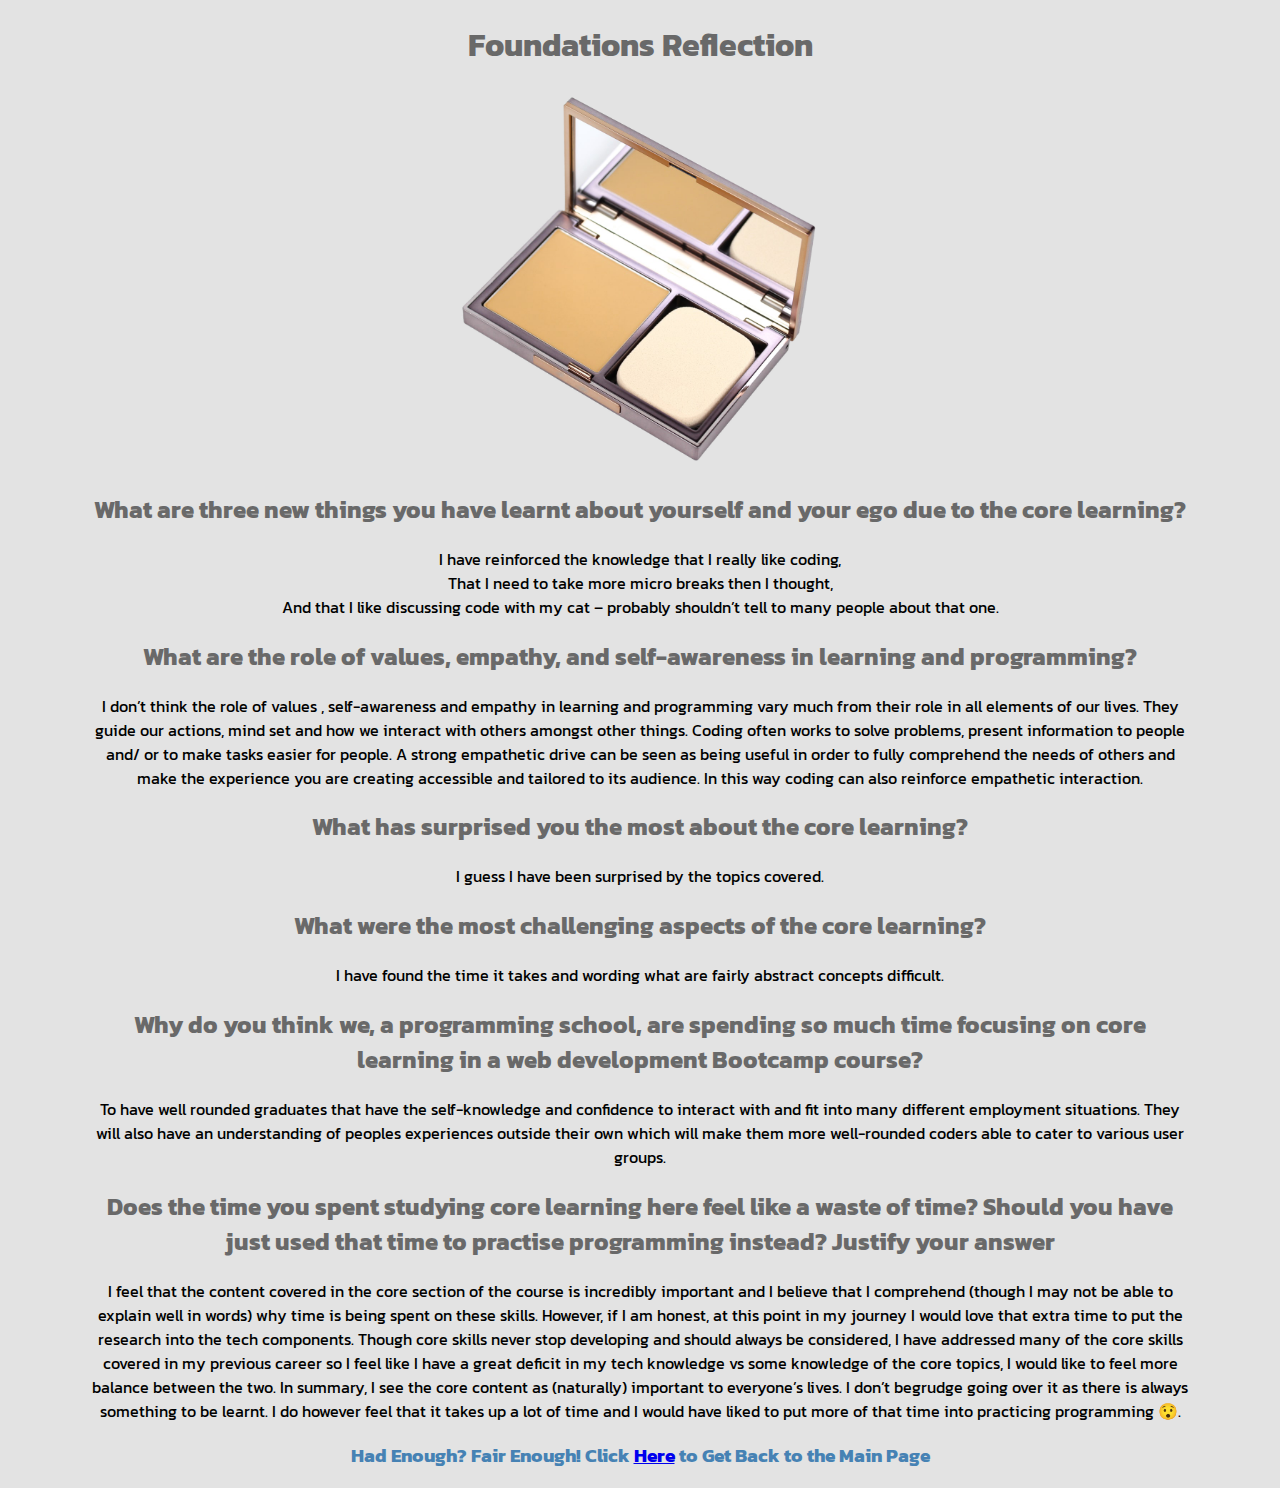
==== blog/Foundations-reflection.html @ ab0c7e38 "add sprint 5 pages, add game links" ====
<!DOCTYPE html>
<html>
  <head>
    <title>Foundations Reflection</title>
    <meta charset="UTF-8">
    <link href="../styles/main.css" rel="stylesheet" type="text/css">
    <link rel="preconnect" href="https://fonts.gstatic.com" crossorigin>
<link href="https://fonts.googleapis.com/css2?family=Kanit&display=swap" rel="stylesheet">
  </head>
  
  <body>
    <header><h1>Foundations Reflection</h1></header>
    <img src="../Images/foundation-reflection.png" alt ="foundation-reflection" class ="larger-image">
    <main>

      <h2>What are three new things you have learnt about yourself and your ego due to the core learning?</h2>
      <p>
        I have reinforced the knowledge that I really like coding, <br>
        That I need to take more micro breaks then I thought, <br>
        And that I like discussing code with my cat – probably shouldn’t tell to many people about that one. 

      </p>

      <h2>What are the role of values, empathy, and self-awareness in learning and programming?</h2>
      <p>
        I don’t think the role of values , self-awareness and empathy in learning and programming vary much from their role in all elements of our lives. They guide our actions, mind set and how we interact with others amongst other things. 
        Coding often works to solve problems, present information to people and/ or to make tasks easier for people. A strong empathetic drive can be seen as being useful in order to fully comprehend the needs of others and make the experience you are creating accessible and tailored to its audience. In this way coding can also reinforce empathetic interaction.
       </p>

      <h2>What has surprised you the most about the core learning?</h2>
      <p>
        I guess I have been surprised by the topics covered. 
      </p>

      <h2>What were the most challenging aspects of the core learning?</h2>
      <p>
        I have found the time it takes and wording what are fairly abstract concepts difficult. 
      </p>
      
      <h2>Why do you think we, a programming school, are spending so much time focusing on core learning in a web development Bootcamp course?</h2>
      <p>
        To have well rounded graduates that have the self-knowledge and confidence to interact with and fit into many different employment situations. They will also have an understanding of peoples experiences outside their own which will make them more well-rounded coders able to cater to various user groups.  
      </p>

      <h2>Does the time you spent studying core learning here feel like a waste of time? Should you have just used that time to practise programming instead? Justify your answer</h2>
      <p>
        I feel that the content covered in the core section of the course is incredibly important and I believe that I comprehend (though I may not be able to explain well in words) why time is being spent on these skills. However, if I am honest, at this point in my journey I would love that extra time to put the research into the tech components. Though core skills never stop developing and should always be considered, I have addressed many of the core skills covered in my previous career so I feel like I have a great deficit in my tech knowledge vs some knowledge of the core topics, I would like to feel more balance between the two. In summary, I see the core content as (naturally) important to everyone’s lives. I don’t begrudge going over it as there is always something to be learnt. I do however feel that it takes up a lot of time and I would have liked to put more of that time into practicing programming 😯. 
      </p>

      </main>
 <footer>
  <h3 id="end-tag">Had Enough? Fair Enough! Click <a href="../index.html">Here</a> to Get Back to the Main Page</h3>
   </footer>
  </body>
</html>
---- styles/main.css ----
body
{text-align: center;
  background-color: rgba(113, 113, 113, 0.197);
  font-family: 'Kanit', sans-serif;}

h1,h2,h3 {color:#696969;}

main {padding: 0em 5em 0em 5em;}

.smaller-image {width: 259px;}
.larger-image {width: 500px;}

table {
  table-layout: fixed ;
  width: 75% ;}

td {
  width: 25% ;}


div { text-align: center; }

.nav {
  list-style: none;
  overflow: hidden;
 margin: auto;}

.nav a {
float: left;
color: #000000;
text-align: center;
text-decoration: none;
padding: 16px;
font-size: 17px;
  }

.center {
  margin-left: auto;
  margin-right: auto;
}
.pink-text {color: pink}

#id-example {color: green}
#end-tag {color: #4682B4}
#foot-note {font-size: smaller;}

#games {
  list-style-type: none;
  text-align: center;
}

.exampleone { background-color: transparent; }

@media screen and (max-width: 600px) {
.nav a {float: none;}}
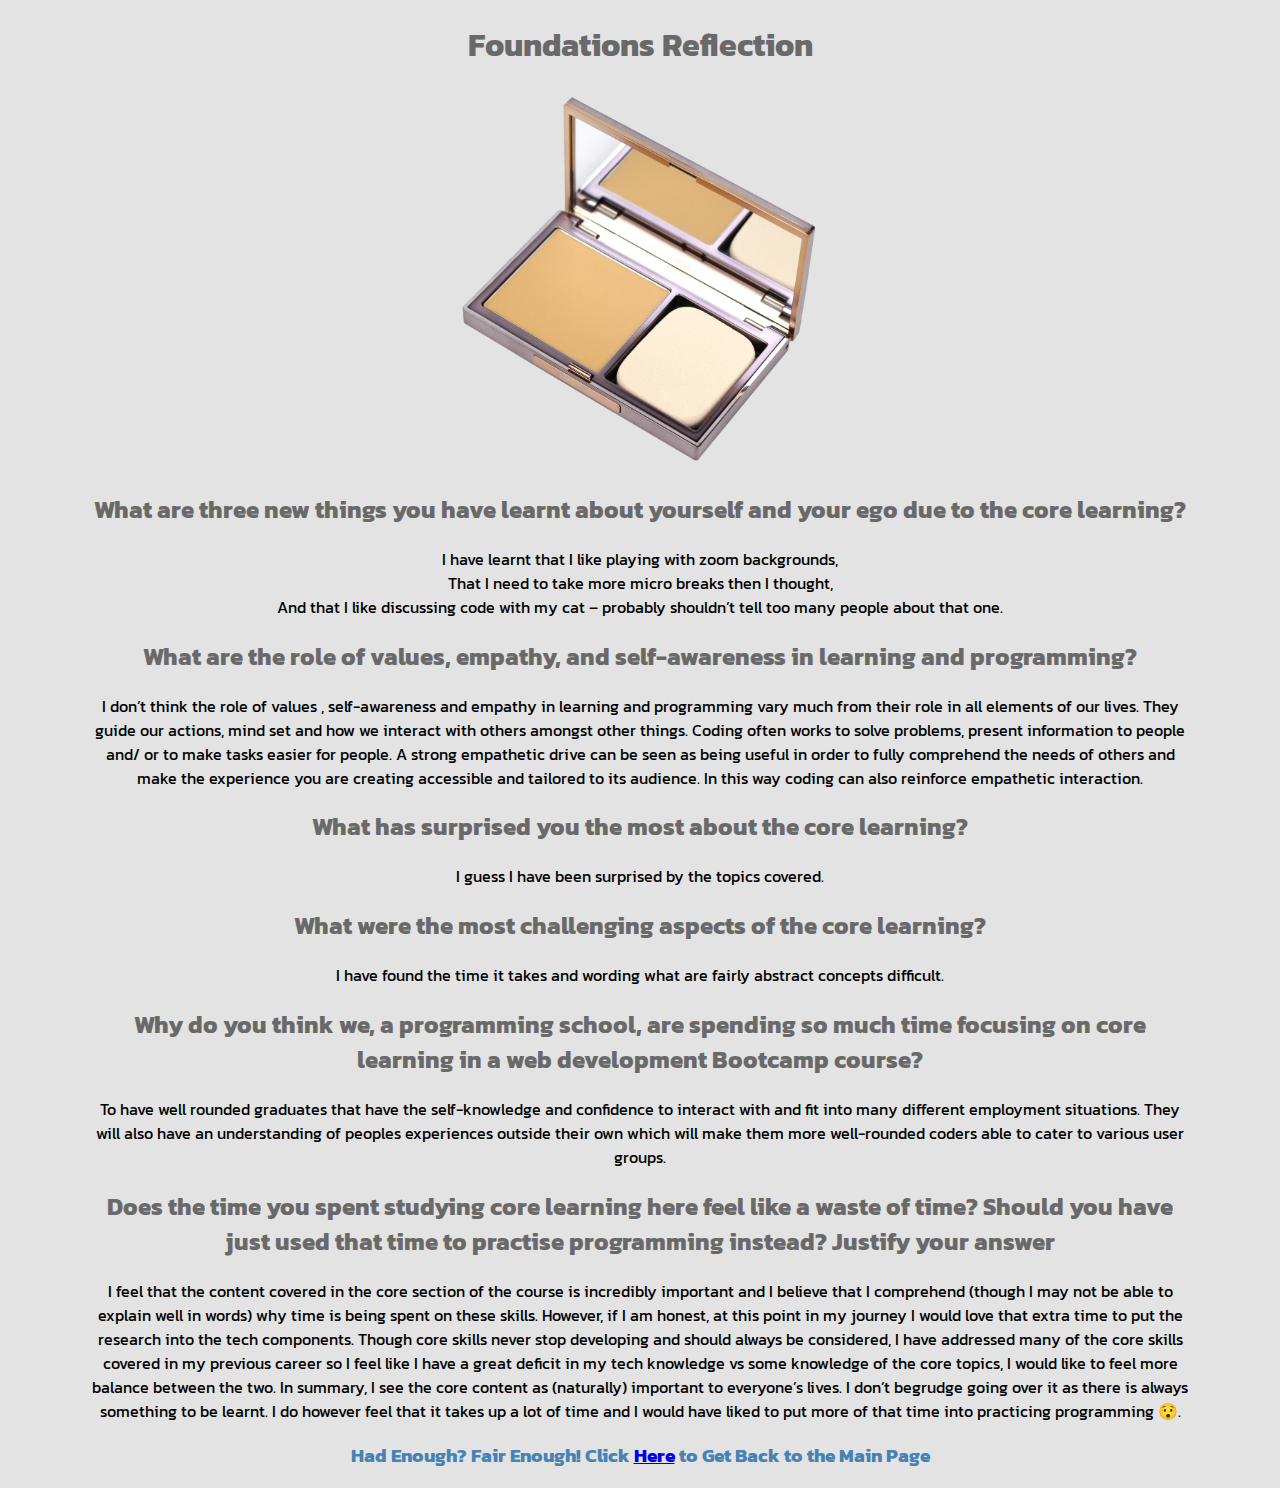
==== commit aed4bd99: "spelling and minor adjustments" ====
--- a/blog/Foundations-reflection.html
+++ b/blog/Foundations-reflection.html
@@ -15,9 +15,9 @@
 
       <h2>What are three new things you have learnt about yourself and your ego due to the core learning?</h2>
       <p>
-        I have reinforced the knowledge that I really like coding, <br>
+        I have learnt that I like playing with zoom backgrounds, <br>
         That I need to take more micro breaks then I thought, <br>
-        And that I like discussing code with my cat – probably shouldn’t tell to many people about that one. 
+        And that I like discussing code with my cat – probably shouldn’t tell too many people about that one. 
 
       </p>
 
